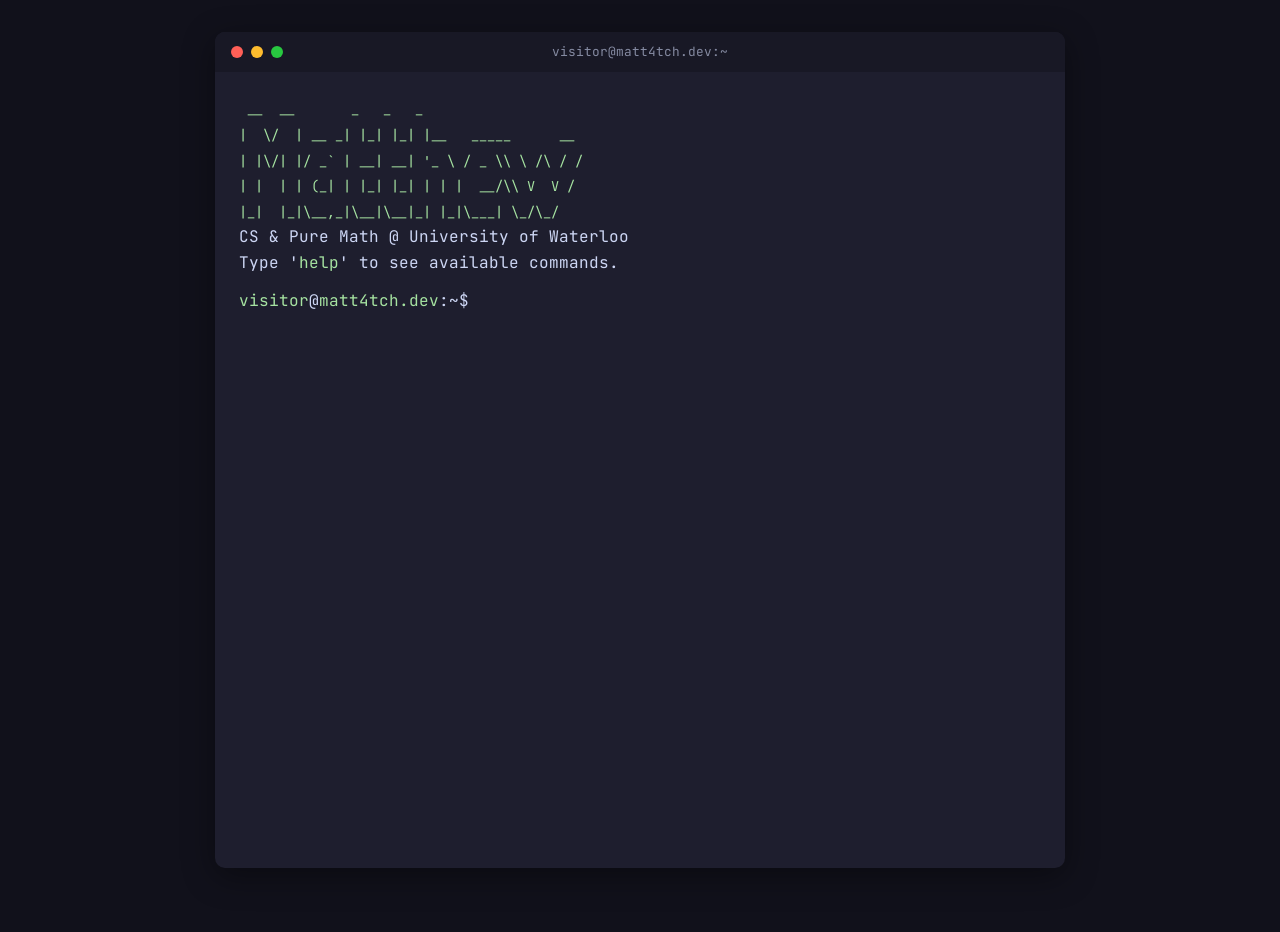
==== index.html @ 418f1fac "add macOS-style title bar and theme body backgrounds" ====
<!DOCTYPE html>
<html lang="en">
<head>
  <meta charset="UTF-8">
  <meta name="viewport" content="width=device-width, initial-scale=1.0">
  <meta name="description" content="Matthew Tchouikine — CS & Pure Math student at the University of Waterloo. Interactive terminal portfolio showcasing projects, skills, and experience.">
  <title>Matthew Tchouikine | Terminal Portfolio</title>
  <link rel="preconnect" href="https://fonts.googleapis.com">
  <link rel="preconnect" href="https://fonts.gstatic.com" crossorigin>
  <link href="https://fonts.googleapis.com/css2?family=JetBrains+Mono:wght@400;700&display=swap" rel="stylesheet">
  <link id="theme" rel="stylesheet" href="css/themes/dark.css">
  <link rel="stylesheet" href="css/main.css">
</head>
<body>
  <div id="terminal">
    <div id="title-bar">
      <div class="title-bar-dots">
        <span class="dot dot-red"></span>
        <span class="dot dot-yellow"></span>
        <span class="dot dot-green"></span>
      </div>
      <div class="title-bar-text">visitor@matt4tch.dev:~</div>
    </div>
    <div id="output"></div>
    <div id="input-line">
      <span class="prompt"><span class="prompt-user">visitor</span>@<span class="prompt-host">matt4tch.dev</span>:~$</span>
      <input type="text" id="command-input" autocomplete="off" autofocus spellcheck="false" aria-label="Terminal command input">
    </div>
  </div>
  <script type="module" src="js/terminal.js"></script>
</body>
</html>
---- css/themes/dark.css ----
:root {
  --body-bg: #11111b;
  --bg-color: #1e1e2e;
  --titlebar-bg: #181825;
  --text-color: #cdd6f4;
  --prompt-color: #a6e3a1;
  --accent-color: #a6e3a1;
  --link-color: #89b4fa;
  --input-color: #cdd6f4;
  --selection-color: #585b70;
}
---- css/main.css ----
/* === Reset === */
*,
*::before,
*::after {
  box-sizing: border-box;
  margin: 0;
  padding: 0;
}

/* === Base === */
html, body {
  height: 100%;
  background-color: var(--body-bg, #111111);
  color: var(--text-color);
  font-family: 'JetBrains Mono', 'Courier New', Courier, monospace;
  font-size: 16px;
  line-height: 1.6;
}

/* === Terminal Container === */
#terminal {
  max-width: 850px;
  margin: 32px auto;
  background-color: var(--bg-color);
  border-radius: 10px;
  overflow: hidden;
  box-shadow: 0 8px 32px rgba(0, 0, 0, 0.4);
  min-height: calc(100vh - 64px);
}

/* === Title Bar === */
#title-bar {
  display: flex;
  align-items: center;
  padding: 10px 16px;
  background-color: var(--titlebar-bg, var(--selection-color));
  user-select: none;
}

.title-bar-dots {
  display: flex;
  gap: 8px;
}

.dot {
  width: 12px;
  height: 12px;
  border-radius: 50%;
}

.dot-red { background-color: #ff5f57; }
.dot-yellow { background-color: #febc2e; }
.dot-green { background-color: #28c840; }

.title-bar-text {
  flex: 1;
  text-align: center;
  font-size: 0.8em;
  color: var(--text-color);
  opacity: 0.6;
  margin-right: 52px;
}

/* === Terminal Content === */
#output,
#input-line {
  margin-left: 24px;
  margin-right: 24px;
}

#output {
  padding-top: 16px;
}

/* === Output Sections === */
.output-section {
  margin: 8px 0;
  white-space: pre-wrap;
  word-wrap: break-word;
}

.output-command {
  display: flex;
  gap: 8px;
}

/* === Input Line === */
#input-line {
  display: flex;
  align-items: center;
  gap: 8px;
  padding-top: 4px;
  padding-bottom: 24px;
}

/* === Prompt === */
.prompt {
  white-space: nowrap;
  color: var(--text-color);
}

.prompt-user,
.prompt-host {
  color: var(--prompt-color);
}

/* === Command Text === */
.command-text {
  color: var(--input-color);
  min-width: 0;
  word-wrap: break-word;
}

/* === Command Input === */
#command-input {
  flex: 1;
  background: transparent;
  border: none;
  outline: none;
  font: inherit;
  color: var(--input-color);
  caret-color: var(--accent-color);
}

/* === Links === */
a {
  color: var(--link-color);
  text-decoration: none;
}

a:hover {
  text-decoration: underline;
}

/* === Selection === */
::selection {
  background-color: var(--selection-color);
}

/* === ASCII Art === */
.ascii-art {
  color: var(--accent-color);
  font-size: 0.85em;
}

/* === Welcome Typing Animation === */
.typing-line {
  opacity: 0;
  transition: opacity 0.1s ease-in;
}

.typing-line.visible {
  opacity: 1;
}

/* === Responsive === */
@media (max-width: 768px) {
  html, body {
    font-size: 14px;
  }

  #terminal {
    margin: 0;
    border-radius: 0;
    box-shadow: none;
    min-height: 100vh;
  }

  #output,
  #input-line {
    margin-left: 16px;
    margin-right: 16px;
  }
}
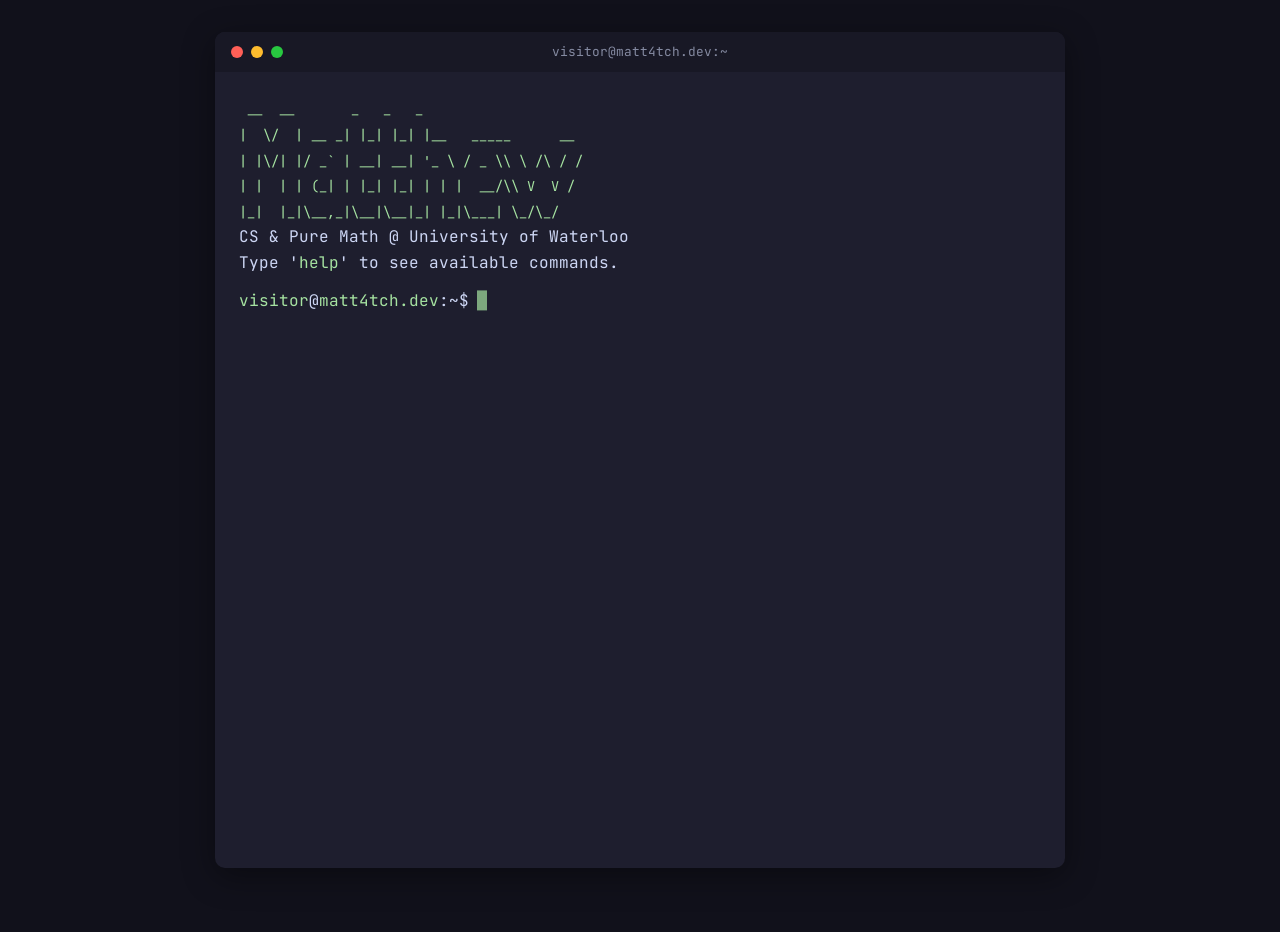
==== commit e8dd06d9: "add vim normal mode bindings and block cursor" ====
--- a/index.html
+++ b/index.html
@@ -21,10 +21,16 @@
       </div>
       <div class="title-bar-text">visitor@matt4tch.dev:~</div>
     </div>
-    <div id="output"></div>
-    <div id="input-line">
-      <span class="prompt"><span class="prompt-user">visitor</span>@<span class="prompt-host">matt4tch.dev</span>:~$</span>
-      <input type="text" id="command-input" autocomplete="off" autofocus spellcheck="false" aria-label="Terminal command input">
+    <div id="terminal-body">
+      <div id="output"></div>
+      <div id="input-line">
+        <span class="prompt"><span class="prompt-user">visitor</span>@<span class="prompt-host">matt4tch.dev</span>:~$</span>
+        <span id="input-wrapper">
+          <input type="text" id="command-input" autocomplete="off" autofocus spellcheck="false" aria-label="Terminal command input">
+          <span id="cursor-block"></span>
+        </span>
+        <span id="vim-mode"></span>
+      </div>
     </div>
   </div>
   <script type="module" src="js/terminal.js"></script>
--- a/css/main.css
+++ b/css/main.css
@@ -20,12 +20,14 @@
 /* === Terminal Container === */
 #terminal {
   max-width: 850px;
+  height: calc(100vh - 64px);
   margin: 32px auto;
   background-color: var(--bg-color);
   border-radius: 10px;
   overflow: hidden;
   box-shadow: 0 8px 32px rgba(0, 0, 0, 0.4);
-  min-height: calc(100vh - 64px);
+  display: flex;
+  flex-direction: column;
 }
 
 /* === Title Bar === */
@@ -34,6 +36,7 @@
   align-items: center;
   padding: 10px 16px;
   background-color: var(--titlebar-bg, var(--selection-color));
+  flex-shrink: 0;
   user-select: none;
 }
 
@@ -58,7 +61,16 @@
   font-size: 0.8em;
   color: var(--text-color);
   opacity: 0.6;
-  margin-right: 52px;
+  margin-right: 52px; /* offset for dot width to center text */
+}
+
+/* === Terminal Body (scrollable area) === */
+#terminal-body {
+  flex: 1;
+  overflow-y: auto;
+  min-height: 0;
+  scrollbar-color: var(--selection-color) var(--bg-color);
+  scrollbar-width: thin;
 }
 
 /* === Terminal Content === */
@@ -87,6 +99,7 @@
 /* === Input Line === */
 #input-line {
   display: flex;
+  flex-direction: row;
   align-items: center;
   gap: 8px;
   padding-top: 4px;
@@ -104,22 +117,58 @@
   color: var(--prompt-color);
 }
 
-/* === Command Text === */
+/* === Command Text (in output) === */
 .command-text {
   color: var(--input-color);
   min-width: 0;
   word-wrap: break-word;
 }
 
-/* === Command Input === */
+/* === Custom Block Cursor === */
+#input-wrapper {
+  position: relative;
+  flex: 1;
+}
+
 #command-input {
-  flex: 1;
+  width: 100%;
   background: transparent;
   border: none;
   outline: none;
   font: inherit;
   color: var(--input-color);
-  caret-color: var(--accent-color);
+  caret-color: transparent;
+}
+
+@keyframes blink {
+  0%, 49% { opacity: 1; }
+  50%, 100% { opacity: 0; }
+}
+
+#cursor-block {
+  position: absolute;
+  top: 50%;
+  transform: translateY(-50%);
+  left: 0;
+  pointer-events: none;
+  background-color: var(--accent-color);
+  opacity: 0.7;
+  height: 1.2em;
+  width: 0.6em;
+  animation: blink 1s step-end infinite;
+}
+
+/* Normal mode: solid, no blink */
+#cursor-block.normal {
+  animation: none;
+  opacity: 0.7;
+}
+
+/* === Vim Mode Indicator === */
+#vim-mode {
+  color: var(--accent-color);
+  font-size: 0.85em;
+  white-space: nowrap;
 }
 
 /* === Links === */
@@ -135,6 +184,24 @@
 /* === Selection === */
 ::selection {
   background-color: var(--selection-color);
+}
+
+/* === Scrollbar === */
+#terminal-body::-webkit-scrollbar {
+  width: 8px;
+}
+
+#terminal-body::-webkit-scrollbar-track {
+  background: var(--bg-color);
+}
+
+#terminal-body::-webkit-scrollbar-thumb {
+  background: var(--selection-color);
+  border-radius: 4px;
+}
+
+#terminal-body::-webkit-scrollbar-thumb:hover {
+  background: var(--prompt-color);
 }
 
 /* === ASCII Art === */
@@ -163,7 +230,7 @@
     margin: 0;
     border-radius: 0;
     box-shadow: none;
-    min-height: 100vh;
+    height: 100vh;
   }
 
   #output,
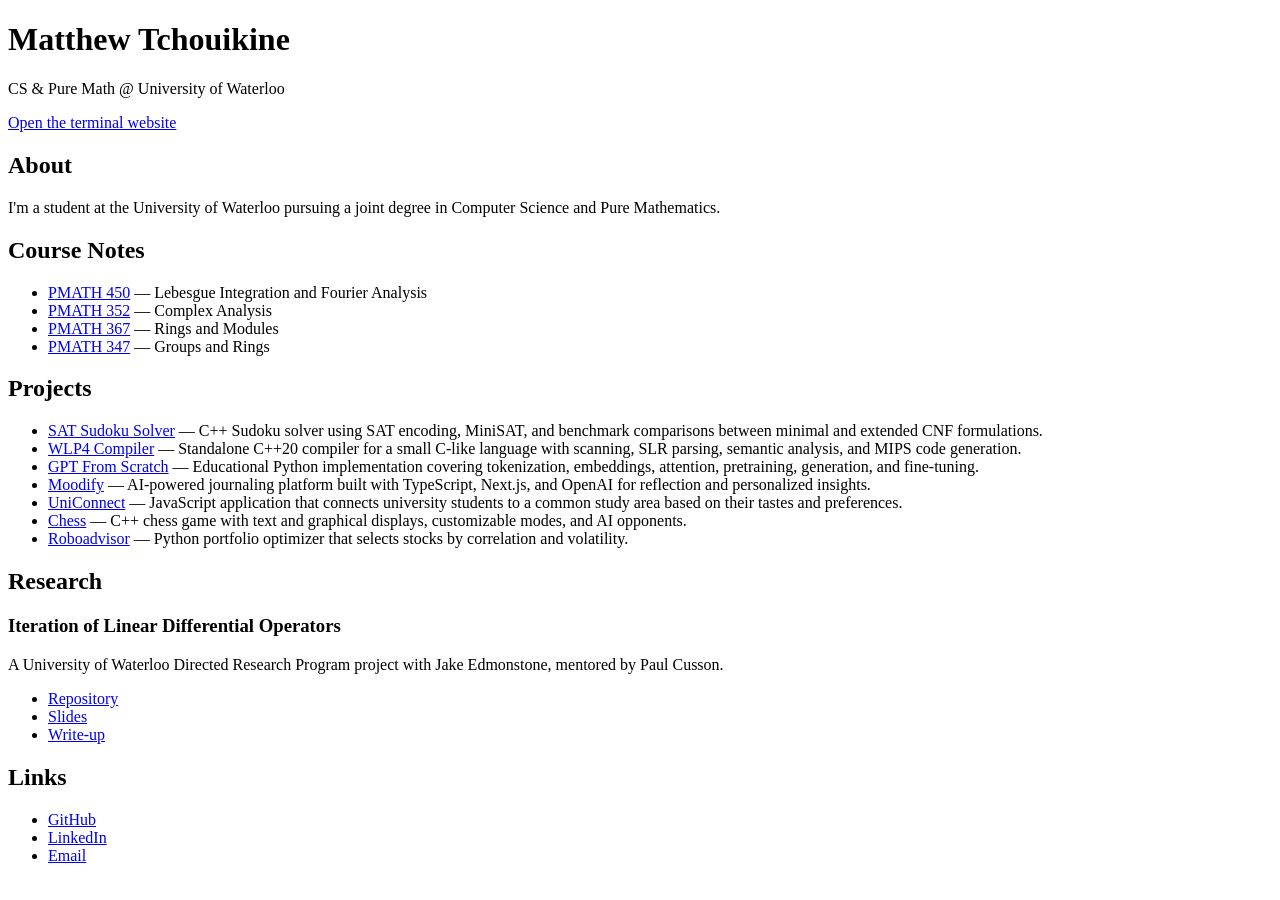
==== commit c1d54a34: "make plaintext version of site" ====
--- a/index.html
+++ b/index.html
@@ -3,36 +3,98 @@
 <head>
   <meta charset="UTF-8">
   <meta name="viewport" content="width=device-width, initial-scale=1.0">
-  <meta name="description" content="Matthew Tchouikine — CS & Pure Math student at the University of Waterloo. Interactive terminal portfolio showcasing projects, skills, and experience.">
-  <title>Matthew Tchouikine | Terminal Portfolio</title>
-  <link rel="preconnect" href="https://fonts.googleapis.com">
-  <link rel="preconnect" href="https://fonts.gstatic.com" crossorigin>
-  <link href="https://fonts.googleapis.com/css2?family=JetBrains+Mono:wght@400;700&display=swap" rel="stylesheet">
-  <link id="theme" rel="stylesheet" href="css/themes/dark.css">
-  <link rel="stylesheet" href="css/main.css">
+  <meta name="description" content="Matthew Tchouikine — CS and Pure Mathematics student at the University of Waterloo.">
+  <title>Matthew Tchouikine</title>
 </head>
 <body>
-  <div id="terminal">
-    <div id="title-bar">
-      <div class="title-bar-dots">
-        <span class="dot dot-red"></span>
-        <span class="dot dot-yellow"></span>
-        <span class="dot dot-green"></span>
-      </div>
-      <div class="title-bar-text">visitor@matt4tch.dev:~</div>
-    </div>
-    <div id="terminal-body">
-      <div id="output"></div>
-      <div id="input-line">
-        <span class="prompt"><span class="prompt-user">visitor</span>@<span class="prompt-host">matt4tch.dev</span>:~$</span>
-        <span id="input-wrapper">
-          <input type="text" id="command-input" autocomplete="off" autofocus spellcheck="false" aria-label="Terminal command input">
-          <span id="cursor-block"></span>
-        </span>
-        <span id="vim-mode"></span>
-      </div>
-    </div>
-  </div>
-  <script type="module" src="js/terminal.js"></script>
+  <header>
+    <h1>Matthew Tchouikine</h1>
+    <p>CS &amp; Pure Math @ University of Waterloo</p>
+    <p><a href="terminal.html">Open the terminal website</a></p>
+  </header>
+
+  <main>
+    <section>
+      <h2>About</h2>
+      <p>
+        I'm a student at the University of Waterloo pursuing a joint degree in
+        Computer Science and Pure Mathematics.
+      </p>
+    </section>
+
+    <section>
+      <h2>Course Notes</h2>
+      <ul>
+        <li><a href="assets/pmath450.pdf">PMATH 450</a> — Lebesgue Integration and Fourier Analysis</li>
+        <li><a href="assets/pmath352.pdf">PMATH 352</a> — Complex Analysis</li>
+        <li><a href="assets/pmath367.pdf">PMATH 367</a> — Rings and Modules</li>
+        <li><a href="assets/pmath347.pdf">PMATH 347</a> — Groups and Rings</li>
+      </ul>
+    </section>
+
+    <section>
+      <h2>Projects</h2>
+      <ul>
+        <li>
+          <a href="https://github.com/matt4tch/sat-sudoku-solver">SAT Sudoku Solver</a>
+          — C++ Sudoku solver using SAT encoding, MiniSAT, and benchmark comparisons
+          between minimal and extended CNF formulations.
+        </li>
+        <li>
+          <a href="https://github.com/matt4tch/wlp4-compiler">WLP4 Compiler</a>
+          — Standalone C++20 compiler for a small C-like language with scanning, SLR
+          parsing, semantic analysis, and MIPS code generation.
+        </li>
+        <li>
+          <a href="https://github.com/matt4tch/gpt-from-scratch">GPT From Scratch</a>
+          — Educational Python implementation covering tokenization, embeddings,
+          attention, pretraining, generation, and fine-tuning.
+        </li>
+        <li>
+          <a href="https://github.com/matt4tch/Moodify">Moodify</a>
+          — AI-powered journaling platform built with TypeScript, Next.js, and OpenAI
+          for reflection and personalized insights.
+        </li>
+        <li>
+          <a href="https://github.com/matt4tch/UniConnect">UniConnect</a>
+          — JavaScript application that connects university students to a common
+          study area based on their tastes and preferences.
+        </li>
+        <li>
+          <a href="https://github.com/matt4tch/Chess">Chess</a>
+          — C++ chess game with text and graphical displays, customizable modes, and
+          AI opponents.
+        </li>
+        <li>
+          <a href="https://github.com/matt4tch/Roboadvisor">Roboadvisor</a>
+          — Python portfolio optimizer that selects stocks by correlation and
+          volatility.
+        </li>
+      </ul>
+    </section>
+
+    <section>
+      <h2>Research</h2>
+      <h3>Iteration of Linear Differential Operators</h3>
+      <p>
+        A University of Waterloo Directed Research Program project with Jake
+        Edmonstone, mentored by Paul Cusson.
+      </p>
+      <ul>
+        <li><a href="https://github.com/matt4tch/drp-spring-2026">Repository</a></li>
+        <li><a href="https://github.com/matt4tch/drp-spring-2026/blob/main/slides.pdf">Slides</a></li>
+        <li><a href="https://github.com/matt4tch/drp-spring-2026/blob/main/drp.pdf">Write-up</a></li>
+      </ul>
+    </section>
+  </main>
+
+  <footer>
+    <h2>Links</h2>
+    <ul>
+      <li><a href="https://github.com/matt4tch">GitHub</a></li>
+      <li><a href="https://linkedin.com/in/matthew-tchouikine">LinkedIn</a></li>
+      <li><a href="mailto:matthew4.tch@gmail.com">Email</a></li>
+    </ul>
+  </footer>
 </body>
 </html>
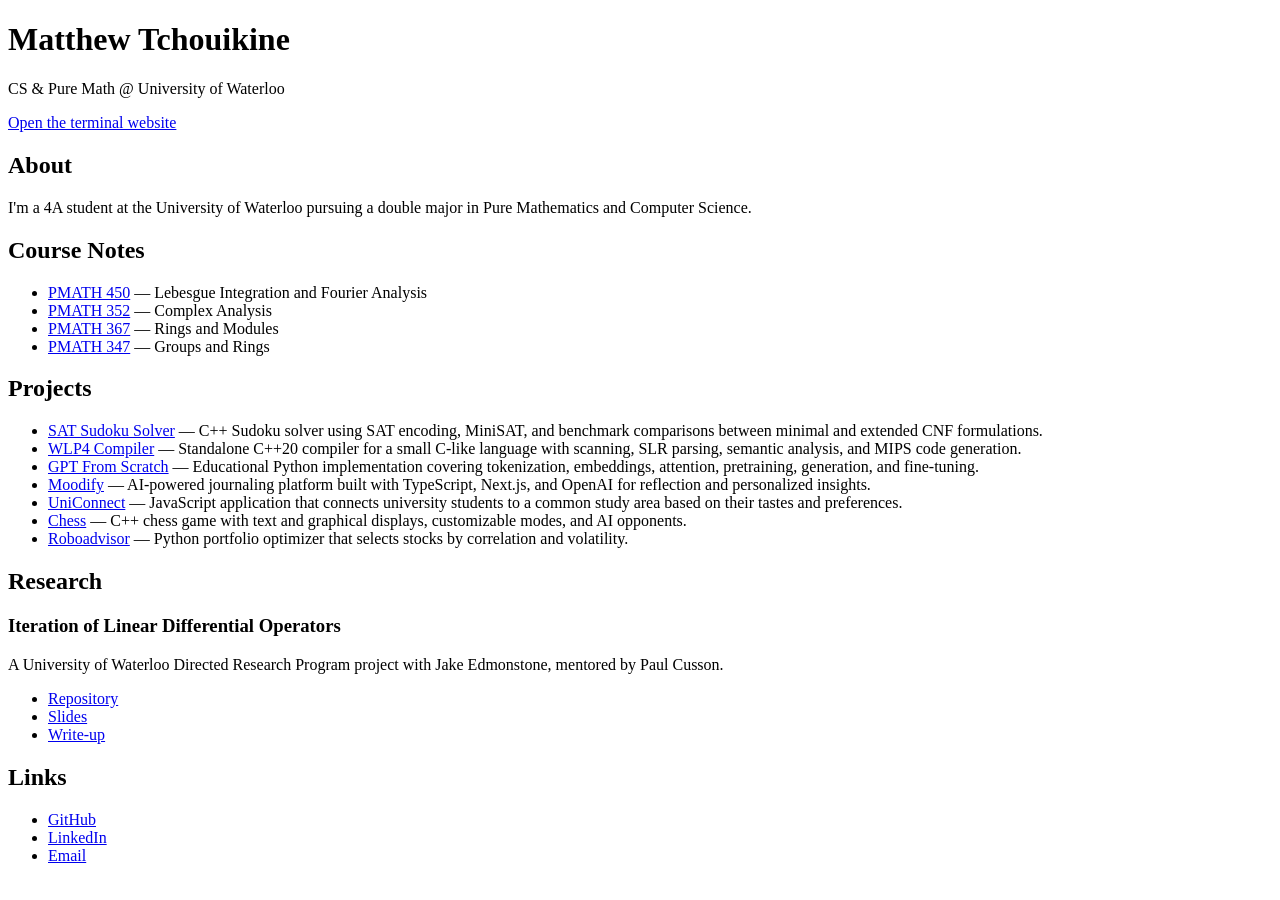
==== commit a65fae18: "update study year and major" ====
--- a/index.html
+++ b/index.html
@@ -17,8 +17,8 @@
     <section>
       <h2>About</h2>
       <p>
-        I'm a student at the University of Waterloo pursuing a joint degree in
-        Computer Science and Pure Mathematics.
+        I'm a 4A student at the University of Waterloo pursuing a double major
+        in Pure Mathematics and Computer Science.
       </p>
     </section>
 
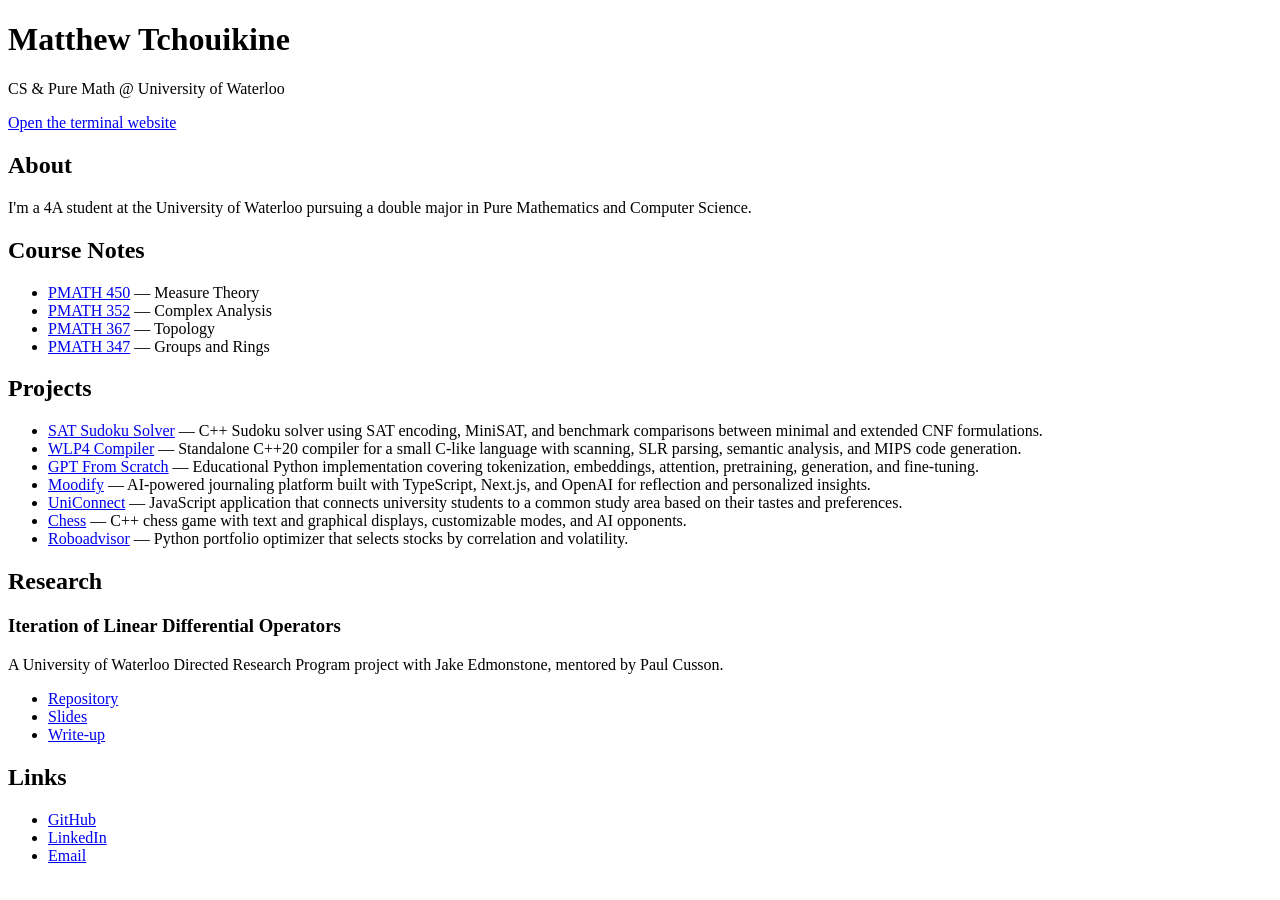
==== commit 4aaf1e90: "fix course names" ====
--- a/index.html
+++ b/index.html
@@ -25,9 +25,9 @@
     <section>
       <h2>Course Notes</h2>
       <ul>
-        <li><a href="assets/pmath450.pdf">PMATH 450</a> — Lebesgue Integration and Fourier Analysis</li>
+        <li><a href="assets/pmath450.pdf">PMATH 450</a> — Measure Theory</li>
         <li><a href="assets/pmath352.pdf">PMATH 352</a> — Complex Analysis</li>
-        <li><a href="assets/pmath367.pdf">PMATH 367</a> — Rings and Modules</li>
+        <li><a href="assets/pmath367.pdf">PMATH 367</a> — Topology</li>
         <li><a href="assets/pmath347.pdf">PMATH 347</a> — Groups and Rings</li>
       </ul>
     </section>
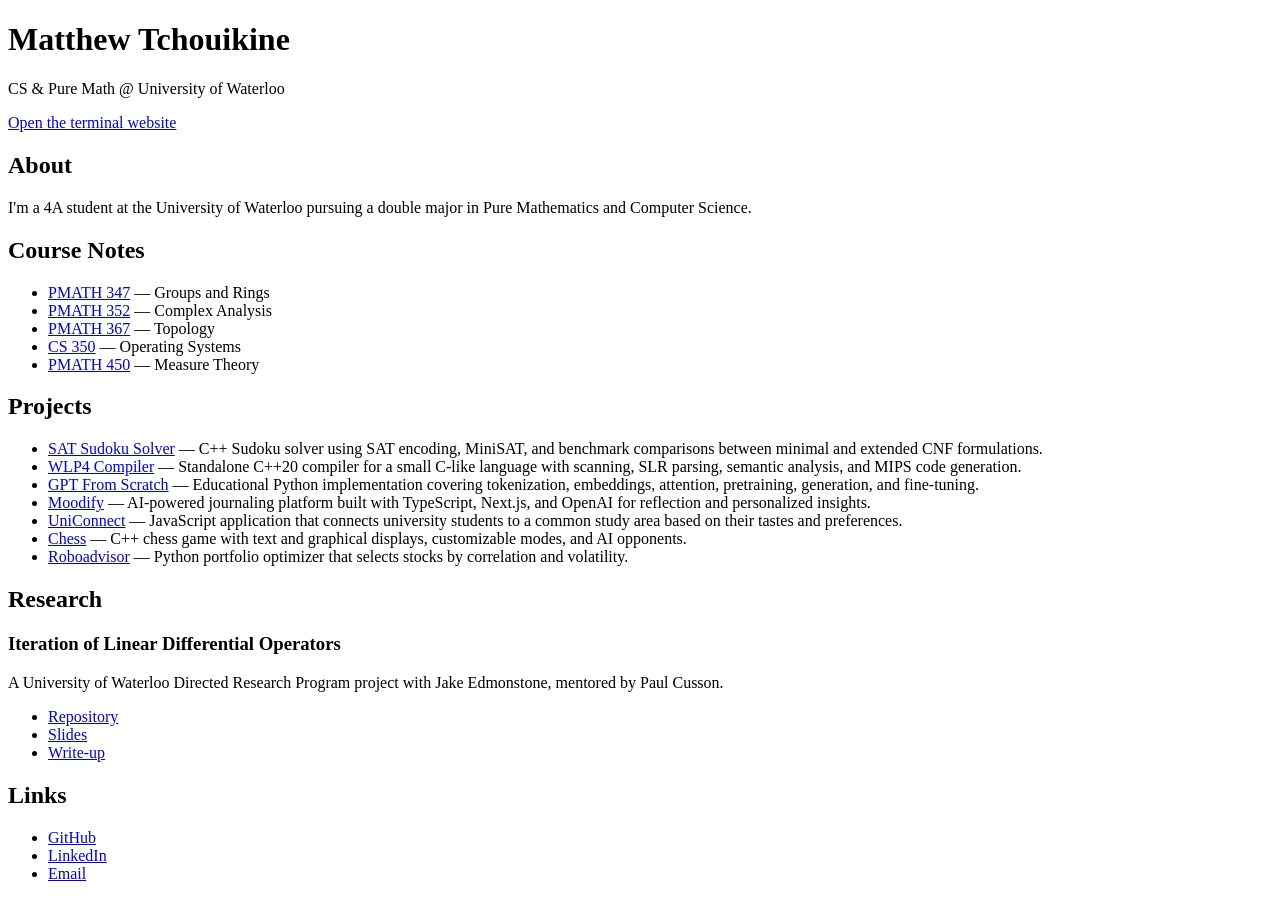
==== commit 5d3fb34f: "add cs350 notes and re-order them" ====
--- a/index.html
+++ b/index.html
@@ -25,10 +25,11 @@
     <section>
       <h2>Course Notes</h2>
       <ul>
-        <li><a href="assets/pmath450.pdf">PMATH 450</a> — Measure Theory</li>
+        <li><a href="assets/pmath347.pdf">PMATH 347</a> — Groups and Rings</li>
         <li><a href="assets/pmath352.pdf">PMATH 352</a> — Complex Analysis</li>
         <li><a href="assets/pmath367.pdf">PMATH 367</a> — Topology</li>
-        <li><a href="assets/pmath347.pdf">PMATH 347</a> — Groups and Rings</li>
+        <li><a href="assets/cs350.pdf">CS 350</a> — Operating Systems</li>
+        <li><a href="assets/pmath450.pdf">PMATH 450</a> — Measure Theory</li>
       </ul>
     </section>
 
